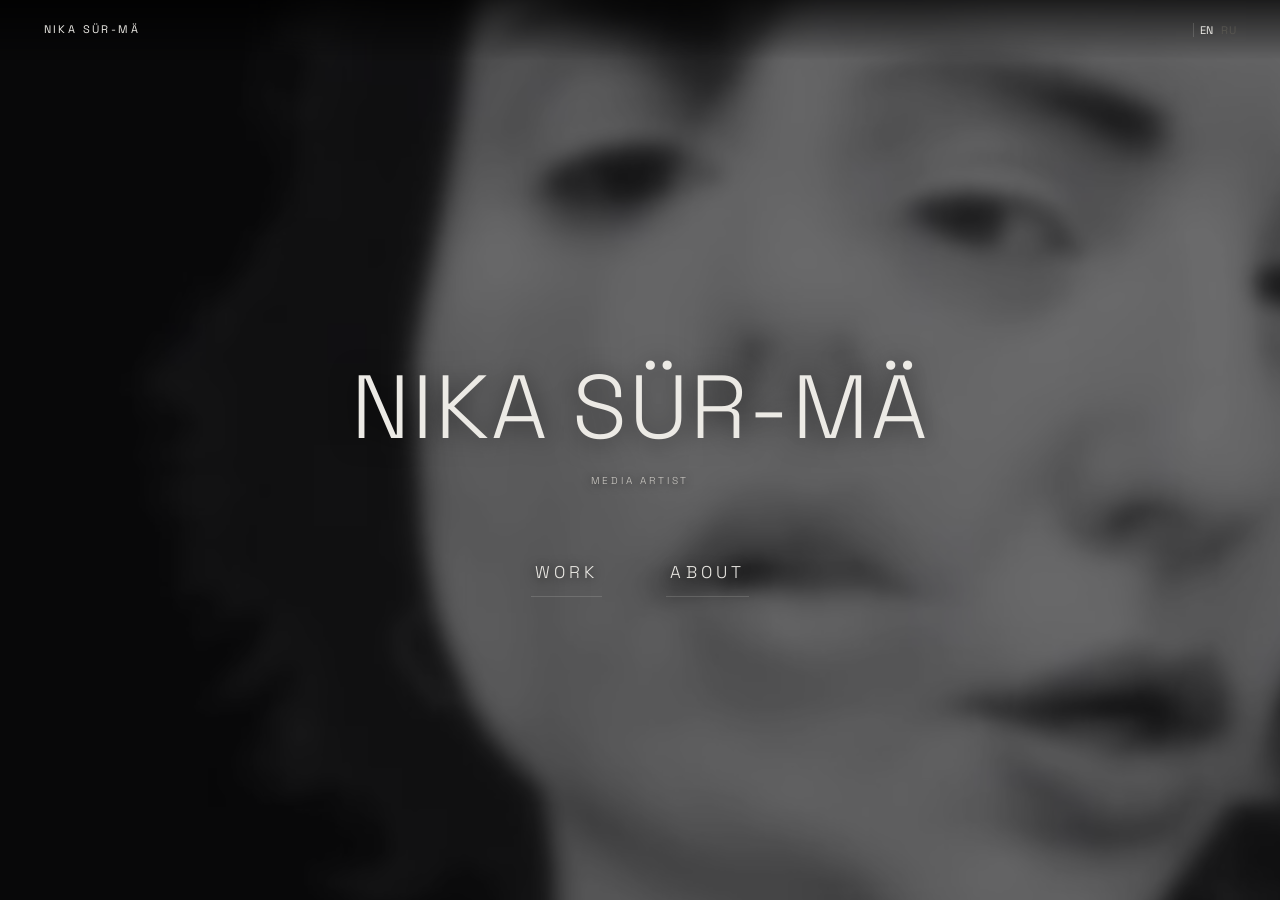
==== index.html @ b3e0b2f8 "The ДЕЛЬТА'n poster keeps its own colour One cut-out can now opt out of the grayscale the rest of th" ====
<!doctype html>
<html lang="en">
<head>
<meta charset="utf-8">
<meta name="viewport" content="width=device-width, initial-scale=1">
<title>nika sür-mä</title>
<meta name="description" content="Media artist: fulldome film, projection mapping, AR and multichannel sound.">
<meta property="og:title" content="nika sür-mä">
<meta property="og:description" content="Media artist: fulldome film, projection mapping, AR and multichannel sound.">
<meta property="og:type" content="website">
<meta property="og:image" content="https://sur-ma.site/assets/img/og.jpg">
<meta name="twitter:card" content="summary_large_image">
<link rel="icon" href="assets/favicon.svg" type="image/svg+xml">
<link rel="preconnect" href="https://fonts.googleapis.com">
<link rel="preconnect" href="https://fonts.gstatic.com" crossorigin>
<link href="https://fonts.googleapis.com/css2?family=Inter:wght@200;300;400&family=Space+Grotesk:wght@300..700&display=swap" rel="stylesheet">
<link rel="stylesheet" href="assets/css/site.css?v=880291de">
<link rel="stylesheet" href="assets/css/font.css?v=1932f78d">
<script>document.documentElement.classList.add('js')</script>
<script src="assets/js/bg.js?v=45a4c179" defer></script>
</head>
<body class="splash-page">
<video id="bgv" aria-hidden="true" tabindex="-1" autoplay muted loop playsinline
       preload="auto" data-grain="0" poster="assets/video/portrait-poster.jpg?v=aaac2ec6">
  <source src="assets/video/portrait.webm?v=2c005a5c" type="video/webm">
  <source src="assets/video/portrait.mp4?v=47fb20fa" type="video/mp4">
</video>
<canvas id="bg" aria-hidden="true"></canvas>
<div id="veil" aria-hidden="true"></div>
<header class="hdr">
  <a class="mark" href="index.html">nika sür-mä</a>
  <nav class="nav">
    <div class="lang">
      <button type="button" data-lang="en" aria-pressed="true">EN</button>
      <button type="button" data-lang="ru" aria-pressed="false">RU</button>
    </div>
  </nav>
</header>
<main class="splash">
  <h1 class="splash-name">nika sür-mä</h1>
  <p class="splash-line"><span data-t="en">media artist</span><span data-t="ru">медиахудожница</span></p>
  <nav class="splash-doors" aria-label="Sections">
    <a href="works.html"><span data-t="en">work</span><span data-t="ru">работы</span></a>
    <a href="about.html"><span data-t="en">about</span><span data-t="ru">обо мне</span></a>
  </nav>
</main>
<script src="assets/js/site.js?v=e249b03a" defer></script>
</body>
</html>
---- assets/css/site.css ----
/* nika sŭr-mã — portfolio
   ------------------------------------------------------------------ */

:root{
  --bg:#0a0a0b;
  --fg:#eceae5;
  --dim:#918e87;
  --faint:#56544f;
  --line:rgba(236,234,229,.16);
  --pad:clamp(20px,3.4vw,48px);
  --hdr:60px;
  --sans:"Inter","Helvetica Neue",Helvetica,Arial,system-ui,sans-serif;
  --mono:ui-monospace,SFMono-Regular,"SF Mono",Menlo,Consolas,"Liberation Mono",monospace;
}

*,*::before,*::after{box-sizing:border-box}

/* A tilted cut-out sticks out past its own layout box, which is enough to
   put a horizontal scrollbar on the page. Clip rather than scroll — nothing
   here is meant to be reached sideways. */
html{-webkit-text-size-adjust:100%;overflow-x:hidden;overflow-x:clip}

body{
  margin:0;
  overflow-x:hidden;
  overflow-x:clip;
  background:var(--bg);
  color:var(--fg);
  font-family:var(--sans);
  font-weight:300;
  font-size:15px;
  line-height:1.6;
  -webkit-font-smoothing:antialiased;
  text-rendering:optimizeLegibility;
}

img{max-width:100%;display:block}

a{color:inherit;text-decoration:none}

::selection{background:var(--fg);color:var(--bg)}

/* ---- background ---------------------------------------------------- */
/* The loop rendered out of the TouchDesigner patch. #bg is a WebGL copy
   of the same footage that the cursor can displace; it only replaces the
   video once the shader is live, so without WebGL the video just plays.  */

#bgv,#bg{
  position:fixed;inset:0;z-index:0;
  width:100%;height:100%;
  opacity:var(--bg-opacity,1);
}
#bgv{display:block;object-fit:cover;background:#07080e}
#bg{display:none}
#bg.on{display:block}

body:not(.deck-page){--bg-opacity:.92}

#veil{
  position:fixed;inset:0;z-index:1;pointer-events:none;
  background:rgba(6,7,12,.22);
}
body:not(.deck-page) #veil{
  background:linear-gradient(rgba(6,7,12,.72),rgba(6,7,12,.90));
}

/* ---- splash --------------------------------------------------------- */
/* The way in: the same portrait loop as the about page, held closer, and
   two doors. */

body.splash-page{overflow:hidden;--bg-opacity:1}
body.splash-page #bgv,
body.splash-page #bg{transform:scale(1.42);transform-origin:52% 46%}
body.splash-page #veil{background:rgba(8,8,10,.56)}

.splash{
  position:relative;z-index:2;
  height:100dvh;
  display:flex;flex-direction:column;align-items:center;justify-content:center;
  gap:clamp(14px,2.2vh,26px);
  padding:var(--hdr) var(--pad) 0;
  text-align:center;
}
.splash-name{
  margin:0;
  font-family:var(--display,var(--sans));
  font-weight:200;font-size:clamp(34px,7vw,96px);line-height:1;
  letter-spacing:.02em;text-transform:uppercase;
  text-shadow:0 2px 26px rgba(0,0,0,.6);
}
.splash-line{
  margin:0;
  font-family:var(--mono);font-size:10px;letter-spacing:.28em;
  text-transform:uppercase;color:#cfccc6;
  text-shadow:0 1px 10px rgba(0,0,0,.8);
}
.splash-doors{
  display:flex;flex-wrap:wrap;justify-content:center;
  gap:clamp(18px,5vw,64px);
  margin-top:clamp(20px,4vh,48px);
}
.splash-doors a{
  font-family:var(--display,var(--sans));
  font-size:clamp(13px,1.5vw,17px);font-weight:300;
  text-shadow:0 1px 12px rgba(0,0,0,.75);
  letter-spacing:.24em;text-transform:uppercase;
  padding:14px 4px 10px;
  border-bottom:1px solid var(--line);
  transition:color .3s,border-color .3s,letter-spacing .3s;
}
.splash-doors a:hover{color:#fff;border-color:#fff;letter-spacing:.3em}

@media (max-width:520px){
  .splash-doors{flex-direction:column;gap:6px}
}

/* The about page runs the blurred portrait clip: neutral rather than blue,
   and a shade lighter so the face stays present. */
body.about-page{--bg-opacity:.85}
body.about-page #veil{
  background:linear-gradient(rgba(8,8,10,.58),rgba(8,8,10,.88));
}

/* On the mapping page the background IS the work — documentation of the
   projection itself — so it is held back only as far as the text needs. */
body.bg-rain{--bg-opacity:1;--faint:#7e7b75}
body.bg-rain #veil{
  background:linear-gradient(rgba(6,7,12,.58),rgba(6,7,12,.86));
}
/* The glitch loop and the ice-blue installation both blow out to white,
   so they need holding back further. */
body.bg-error #veil,
body.bg-deconstruction #veil{
  background:linear-gradient(rgba(6,7,12,.74),rgba(6,7,12,.90));
}

/* Small type has to survive passing over the bright parts of a projection. */
body.bg-rain .meta,
body.bg-rain .prose,
body.bg-rain .section-label,
body.bg-rain .grid figcaption,
body.bg-rain .next,
body.bg-rain .foot,
body.bg-error .meta,
body.bg-error .prose,
body.bg-error .section-label,
body.bg-error .next,
body.bg-error .foot,
body.bg-deconstruction .meta,
body.bg-deconstruction .prose,
body.bg-deconstruction .section-label,
body.bg-deconstruction .next,
body.bg-deconstruction .foot{text-shadow:0 1px 3px rgba(0,0,0,.85)}

main{position:relative;z-index:2}

/* ---- language switching ------------------------------------------ */
/* Every translatable fragment exists twice; CSS reveals one.          */

[data-t]{display:none}
html[lang="en"] [data-t="en"]{display:revert}
html[lang="ru"] [data-t="ru"]{display:revert}

/* ---- header ------------------------------------------------------- */

.hdr{
  position:fixed;top:0;left:0;right:0;height:var(--hdr);z-index:60;
  display:flex;align-items:center;justify-content:space-between;
  padding:0 var(--pad);
  pointer-events:none;
}
.hdr::before{
  content:"";position:absolute;inset:0;z-index:-1;
  background:linear-gradient(to bottom,rgba(0,0,0,.72),rgba(0,0,0,0));
}
.hdr > *{pointer-events:auto}

.mark{
  font-family:var(--display,var(--sans));
  font-size:11px;font-weight:400;letter-spacing:.22em;text-transform:uppercase;
  white-space:nowrap;
}

.nav{display:flex;align-items:center;gap:clamp(12px,2vw,26px)}
.nav a,.nav button{
  font-family:var(--sans);font-size:11px;font-weight:400;letter-spacing:.1em;
  color:var(--dim);background:none;border:0;padding:0;cursor:pointer;
  transition:color .25s;
}
.nav a:hover,.nav button:hover,.nav a[aria-current="page"]{color:var(--fg)}

.lang{display:flex;gap:7px;padding-left:6px;border-left:1px solid var(--line);margin-left:2px}
.lang button{font-family:var(--mono);letter-spacing:.06em;color:var(--faint)}
.lang button[aria-pressed="true"]{color:var(--fg)}

/* ---- slide deck (home) -------------------------------------------- */

body.deck-page{overflow:hidden}

.deck{
  height:100dvh;overflow-y:scroll;overscroll-behavior-y:contain;
  scroll-snap-type:y mandatory;scroll-behavior:smooth;
  scrollbar-width:none;
}
.deck::-webkit-scrollbar{display:none}

.slide{
  position:relative;height:100dvh;scroll-snap-align:start;
  display:flex;align-items:center;justify-content:space-between;
  gap:clamp(16px,4vw,64px);
  padding:calc(var(--hdr) + 8px) var(--pad) 72px;
}
.slide::after{
  content:"";position:absolute;inset:0;pointer-events:none;z-index:0;
  background:linear-gradient(100deg,rgba(6,6,8,.80) 0%,rgba(6,6,8,.42) 40%,rgba(6,6,8,0) 74%);
}

.slide .cap{
  position:relative;z-index:3;
  flex:1 1 44%;max-width:min(620px,48vw);
}
.slide .cut{flex:0 0 auto;z-index:2}
.slide .cut img{
  width:auto;height:auto;
  max-width:min(50vw,800px);
  max-height:min(70vh,740px);
}
/* A video has no intrinsic size to size the paper by, so it is given one. */
.slide .cut video{width:min(42vw,560px)}
.kicker{
  font-family:var(--mono);font-size:10px;letter-spacing:.24em;
  text-transform:uppercase;color:var(--dim);
}
.slide h2{
  margin:.5em 0 .42em;
  font-family:var(--display,var(--sans));
  font-weight:200;font-size:clamp(31px,5.6vw,78px);line-height:1.02;
  letter-spacing:.004em;text-transform:uppercase;
}
.slide .sub{
  margin:0;max-width:46ch;font-size:13px;line-height:1.65;
  color:#cbc8c2;letter-spacing:.012em;
}
.slide .go{
  display:inline-block;margin-top:22px;
  font-family:var(--mono);font-size:10px;letter-spacing:.2em;text-transform:uppercase;
  color:var(--dim);border-bottom:1px solid var(--line);padding-bottom:4px;
  transition:color .25s,border-color .25s;
}
.slide a.hit{position:absolute;inset:0;z-index:5}
.slide:hover .go{color:var(--fg);border-color:var(--fg)}

/* ---- paper cutouts ------------------------------------------------- */
/* Work documentation is pasted onto the page as scissor-cut paper:
   a light margin under the photograph, an irregular edge, a hard shadow,
   and a spring as each one lands. Dome frames are already cut round, so
   they get the shadow and the spring but no paper behind them.          */

.cut{
  position:relative;margin:0;display:block;--tilt:0deg;
  background:#efece4;
  padding:clamp(6px,.85vw,15px);
  transform:rotate(var(--tilt));
  transform-origin:50% 88%;          /* hinged near its base, like a pinned cut-out */
  filter:drop-shadow(0 16px 22px rgba(0,0,0,.55)) drop-shadow(0 3px 4px rgba(0,0,0,.45));
  transition:filter .45s ease;
}
/* Every photograph is monochrome, so the collage reads as one cut-out world. */
.cut img{display:block;filter:grayscale(1) contrast(1.06)}
.cut[data-fit="contain"]{background:none;padding:0;clip-path:none}
/* Pinned up the wrong way round, on purpose — a cut-out may hold a
   video as well as a photograph, and both have to turn. */
.cut[data-flip="1"] img,
.cut[data-flip="1"] video{transform:rotate(180deg)}

/* Left in its own colour, against the monochrome of everything else. */
.cut[data-colour="1"] img,
.cut[data-colour="1"] video{filter:none}

.cut[data-shape="1"]{clip-path:polygon(0.0% 1.4%,20.0% 0.2%,40.0% 1.4%,60.0% 3.1%,80.0% 2.6%,100.0% 1.3%,98.3% 20.0%,98.6% 40.0%,98.1% 60.0%,98.1% 80.0%,97.4% 100.0%,80.0% 96.9%,60.0% 99.8%,40.0% 98.7%,20.0% 99.7%,0.0% 97.2%,2.4% 80.0%,1.9% 60.0%,3.2% 40.0%,2.4% 20.0%)}
.cut[data-shape="2"]{clip-path:polygon(0.0% 0.4%,20.0% 1.7%,40.0% 1.7%,60.0% 2.9%,80.0% 0.3%,100.0% 0.8%,98.0% 20.0%,98.1% 40.0%,97.3% 60.0%,98.1% 80.0%,97.5% 100.0%,80.0% 97.4%,60.0% 97.4%,40.0% 98.0%,20.0% 99.2%,0.0% 97.9%,0.4% 80.0%,2.8% 60.0%,1.5% 40.0%,2.8% 20.0%)}
.cut[data-shape="3"]{clip-path:polygon(0.0% 3.2%,20.0% 2.3%,40.0% 1.8%,60.0% 3.2%,80.0% 2.4%,100.0% 2.4%,98.1% 20.0%,99.1% 40.0%,98.0% 60.0%,97.8% 80.0%,98.0% 100.0%,80.0% 97.4%,60.0% 96.8%,40.0% 96.8%,20.0% 97.0%,0.0% 98.9%,2.0% 80.0%,1.0% 60.0%,1.8% 40.0%,3.0% 20.0%)}
.cut[data-shape="4"]{clip-path:polygon(0.0% 3.2%,20.0% 1.1%,40.0% 1.4%,60.0% 1.8%,80.0% 0.1%,100.0% 0.2%,98.1% 20.0%,99.7% 40.0%,97.5% 60.0%,98.2% 80.0%,97.3% 100.0%,80.0% 96.6%,60.0% 97.7%,40.0% 97.4%,20.0% 100.0%,0.0% 99.3%,0.8% 80.0%,2.7% 60.0%,0.7% 40.0%,0.0% 20.0%)}
.cut[data-shape="5"]{clip-path:polygon(0.0% 2.1%,20.0% 0.9%,40.0% 0.7%,60.0% 0.6%,80.0% 0.8%,100.0% 3.1%,99.4% 20.0%,99.0% 40.0%,97.8% 60.0%,98.0% 80.0%,99.2% 100.0%,80.0% 98.2%,60.0% 99.9%,40.0% 98.9%,20.0% 99.3%,0.0% 97.4%,2.8% 80.0%,3.4% 60.0%,3.2% 40.0%,3.0% 20.0%)}

/* Nothing is hidden at rest. The spring is added when a cutout lands, so a
   browser that never runs the animation still shows every photograph.
   Once it has landed the piece keeps rocking on its hinge — stepped, not
   eased, because cut-out animation is shot frame by frame. The steps also
   keep it cheap: the element only repaints when it jumps. */
html.js .cut.in{
  animation:
    cut-pop .58s cubic-bezier(.18,1.32,.32,1) var(--d,0ms) backwards,
    cut-rock 3.6s steps(3,end) calc(var(--d,0ms) + .58s) infinite;
}
@keyframes cut-pop{
  0%  {opacity:0;transform:rotate(calc(var(--tilt) * 3.2)) scale(.68)}
  55% {opacity:1}
  100%{opacity:1;transform:rotate(var(--tilt)) scale(1)}
}
@keyframes cut-rock{
  0%,100%{transform:rotate(var(--tilt)) translateY(0)}
  25%    {transform:rotate(calc(var(--tilt) + .85deg)) translateY(-2px)}
  50%    {transform:rotate(var(--tilt)) translateY(1px)}
  75%    {transform:rotate(calc(var(--tilt) - .85deg)) translateY(-1px)}
}
@media (prefers-reduced-motion:reduce){
  html.js .cut.in{animation:none}
}

/* Hovering flaps the piece harder, the way Gilliam's hinges snap. */
.slide:hover .cut,
.cut-item:hover .cut,
.hero:hover .cut,
.portrait:hover .cut{
  filter:drop-shadow(0 28px 36px rgba(0,0,0,.6)) drop-shadow(0 4px 6px rgba(0,0,0,.5));
}
html.js .slide:hover .cut.in,
html.js .cut-item:hover .cut.in,
html.js .hero:hover .cut.in,
html.js .portrait:hover .cut.in{
  animation-duration:.58s,1.1s;
}

/* ---- pager -------------------------------------------------------- */

.pager{
  position:fixed;left:var(--pad);bottom:20px;z-index:60;
  display:flex;flex-wrap:wrap;gap:13px;
  font-family:var(--mono);font-size:11px;letter-spacing:.05em;
}
.pager button{
  background:none;border:0;padding:0 0 4px;cursor:pointer;
  color:var(--faint);border-bottom:1px solid transparent;
  font:inherit;transition:color .25s,border-color .25s;
}
.pager button:hover{color:var(--dim)}
.pager button[aria-current="true"]{color:var(--fg);border-bottom-color:var(--fg)}

/* ---- interior pages ----------------------------------------------- */

.hero{
  position:relative;min-height:min(88vh,880px);
  display:flex;align-items:center;justify-content:space-between;
  gap:clamp(16px,4vw,64px);
  padding:calc(var(--hdr) + clamp(28px,6vh,70px)) var(--pad) clamp(28px,6vh,70px);
}
.hero::after{
  content:"";position:absolute;inset:0;pointer-events:none;z-index:0;
  background:linear-gradient(100deg,rgba(6,6,8,.78) 0%,rgba(6,6,8,.40) 40%,rgba(6,6,8,0) 74%);
}
.hero .cap{position:relative;z-index:3;flex:1 1 46%;max-width:min(640px,50vw)}
.hero .cut{flex:0 0 auto;z-index:2}
.hero .cut img{
  width:auto;height:auto;
  max-width:min(46vw,720px);
  max-height:min(64vh,680px);
}
.hero .cut video{width:min(40vw,520px)}
.hero h1{
  margin:.5em 0 .34em;
  font-family:var(--display,var(--sans));font-weight:200;font-size:clamp(28px,5vw,66px);line-height:1.04;
  letter-spacing:.004em;text-transform:uppercase;
}
.hero .sub{margin:0;max-width:52ch;font-size:13px;color:#cbc8c2}

.wrap{max-width:1280px;margin:0 auto;padding:0 var(--pad)}

.cols{
  display:grid;gap:clamp(30px,5vw,74px);
  grid-template-columns:minmax(0,1fr);
  padding:clamp(46px,7vw,96px) 0 clamp(30px,5vw,60px);
}
@media (min-width:900px){
  .cols{grid-template-columns:minmax(0,300px) minmax(0,1fr)}
}

.meta{font-family:var(--mono);font-size:11px;line-height:1.85;letter-spacing:.02em}
.meta dl{margin:0;display:grid;grid-template-columns:1fr;gap:0}
.meta dt{color:var(--faint);text-transform:uppercase;letter-spacing:.14em;font-size:9.5px;margin-top:16px}
.meta dt:nth-of-type(1),.meta dt:nth-of-type(2){margin-top:0}
.meta dd{margin:2px 0 0;color:#cbc8c2}
.meta a{border-bottom:1px solid var(--line)}
.meta a:hover{border-color:var(--fg)}

.prose{max-width:66ch;font-size:15.5px;line-height:1.78;color:#d9d6d0;font-weight:300}
.prose p{margin:0 0 1.35em}
.prose p:last-child{margin-bottom:0}
.prose strong{font-weight:400;color:var(--fg)}
.prose ul{margin:0 0 1.35em;padding-left:1.1em}
.prose li{margin-bottom:.5em}
.prose a{border-bottom:1px solid var(--line)}
.prose a:hover{border-color:var(--fg)}

.rule{height:1px;background:var(--line);border:0;margin:0}

.section-label{
  font-family:var(--mono);font-size:9.5px;letter-spacing:.24em;text-transform:uppercase;
  color:var(--faint);padding:clamp(34px,5vw,64px) 0 18px;
}

/* ---- galleries ---------------------------------------------------- */

.grid{
  display:grid;gap:clamp(24px,3.6vw,56px);
  padding-bottom:clamp(54px,7vw,104px);
  grid-template-columns:repeat(auto-fill,minmax(min(100%,270px),1fr));
  align-items:start;
}
.cut-item{margin:0}
.grid .cut img{width:100%;height:auto}
.grid figcaption{
  font-family:var(--mono);font-size:10px;letter-spacing:.06em;color:var(--faint);
  padding:14px 2px 0;
}

/* ---- next / footer ------------------------------------------------ */

.next{
  display:flex;flex-wrap:wrap;gap:10px 26px;align-items:baseline;
  padding:clamp(30px,5vw,58px) 0;border-top:1px solid var(--line);
}
.next .lbl{font-family:var(--mono);font-size:9.5px;letter-spacing:.24em;text-transform:uppercase;color:var(--faint)}
.next .ttl{font-family:var(--display,var(--sans));font-size:clamp(20px,3vw,34px);font-weight:200;text-transform:uppercase;letter-spacing:.01em}
.next a:hover .ttl{color:#fff}

.foot{
  display:flex;flex-wrap:wrap;gap:14px 30px;justify-content:space-between;
  padding:26px 0 34px;border-top:1px solid var(--line);
  font-family:var(--mono);font-size:10px;letter-spacing:.1em;color:var(--faint);
  text-transform:uppercase;
}
.foot a:hover{color:var(--fg)}

/* ---- about -------------------------------------------------------- */

.about-top{padding:calc(var(--hdr) + clamp(50px,10vh,120px)) 0 0}
.about-top h1{
  margin:0 0 .5em;
  font-family:var(--display,var(--sans));font-weight:200;font-size:clamp(30px,5.4vw,70px);line-height:1.05;
  text-transform:uppercase;letter-spacing:.004em;
}
.portrait{padding-top:6px}
.portrait .cut img{width:100%;filter:grayscale(1) contrast(1.04)}

/* A reel pinned to the page: vertical, silent, and a way through to Instagram. */
.cut video{display:block;height:auto;filter:grayscale(1) contrast(1.06)}
.portrait .cut video{width:100%}
.reel{cursor:pointer}
.reel .reel-tag{
  position:absolute;left:50%;transform:translateX(-50%);
  bottom:calc(clamp(6px,.85vw,15px) + 12px);
  font-family:var(--mono);font-size:9px;letter-spacing:.22em;text-transform:uppercase;
  color:#14140f;background:rgba(239,236,228,.92);padding:5px 10px;
  transition:background .25s,color .25s;
}
.reel:hover .reel-tag{background:#14140f;color:#efece4}

.cv{font-family:var(--mono);font-size:11.5px;line-height:1.75;letter-spacing:.015em}
.cv .row{
  display:grid;grid-template-columns:56px 1fr;gap:14px;
  padding:11px 0;border-top:1px solid var(--line);
}
.cv .row:last-child{border-bottom:1px solid var(--line)}
.cv .yr{color:var(--faint)}
.cv .what{color:#cbc8c2}
.cv .what b{font-weight:400;color:var(--fg)}

.contact{font-family:var(--mono);font-size:12px;letter-spacing:.04em}
.contact a{border-bottom:1px solid var(--line)}
.contact a:hover{border-color:var(--fg)}

/* ---- misc --------------------------------------------------------- */

.hint{
  position:fixed;right:var(--pad);bottom:22px;z-index:60;
  font-family:var(--mono);font-size:9.5px;letter-spacing:.2em;text-transform:uppercase;
  color:var(--faint);pointer-events:none;
}
@media (max-width:760px){
  .hint{display:none}
  .pager{gap:10px;font-size:10px;right:var(--pad)}

  /* Portrait screens: the cutout sits above the type rather than beside it. */
  .slide,.hero{
    flex-direction:column-reverse;justify-content:center;
    gap:clamp(16px,3.4vh,32px);
  }
  .slide{padding-bottom:66px}
  .hero{min-height:auto;padding-top:calc(var(--hdr) + 34px)}
  .slide .cap,.hero .cap{flex:0 0 auto;max-width:100%}
  .slide .cut img{max-width:84vw;max-height:40vh}
  .hero .cut img{max-width:84vw;max-height:44vh}
  .slide .cut video,.hero .cut video{width:min(82vw,420px)}
  .slide::after,.hero::after{
    background:linear-gradient(to top,rgba(6,6,8,.88) 0%,rgba(6,6,8,.5) 46%,rgba(6,6,8,.12) 100%);
  }
}

@media (prefers-reduced-motion:reduce){
  .deck{scroll-behavior:auto}
  *{transition-duration:.01ms !important}
}
---- assets/css/font.css ----
/* generated by build.py — do not edit by hand */
:root{
  --display:"Space Grotesk","Inter","Helvetica Neue",Helvetica,Arial,system-ui,sans-serif;
  --sans:"Space Grotesk","Inter","Helvetica Neue",Helvetica,Arial,system-ui,sans-serif;
  --mono:"Space Grotesk",ui-monospace,SFMono-Regular,"SF Mono",Menlo,Consolas,"Liberation Mono",monospace;
}
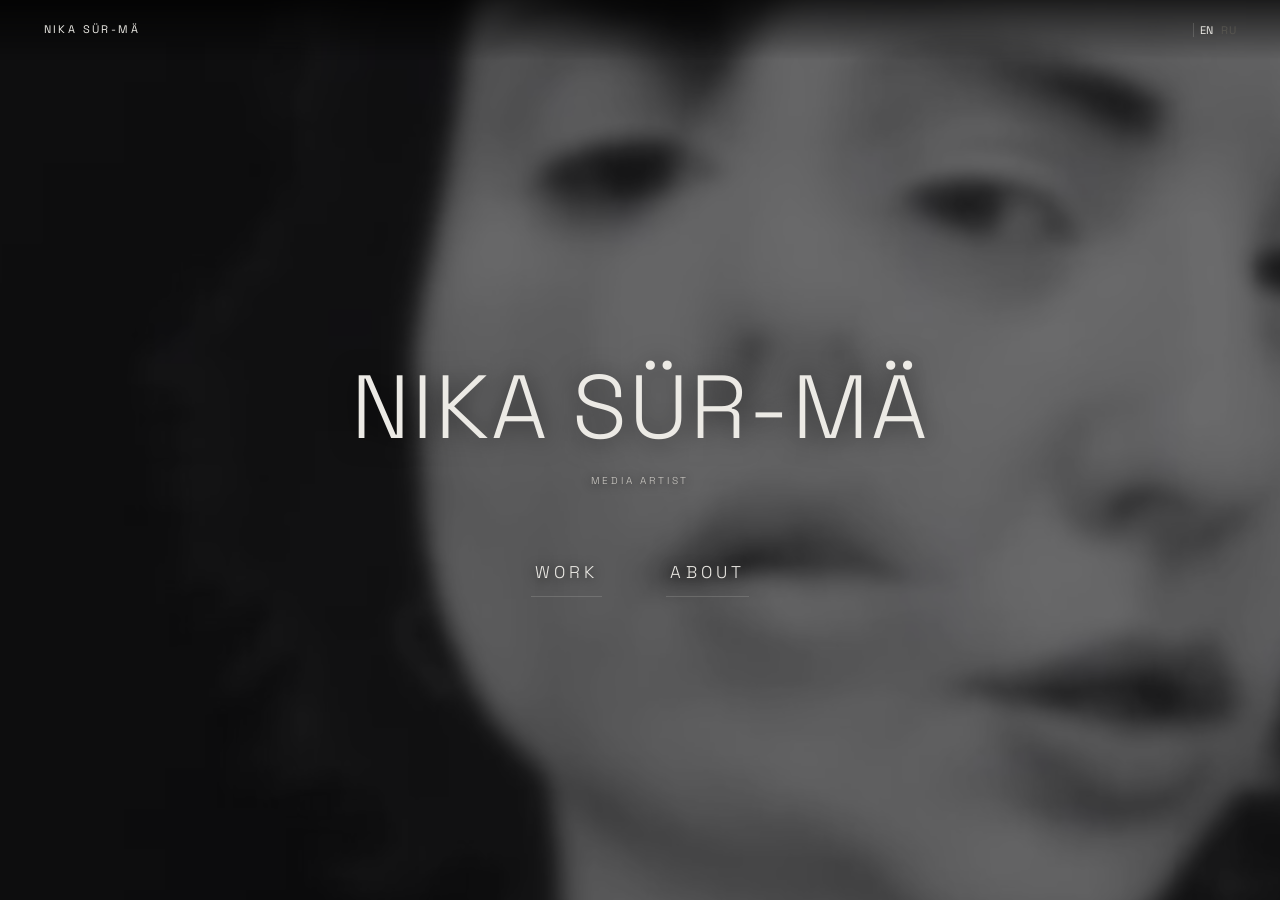
==== commit fbb91da9: "Phones get a still and a link instead of a background that will not play iOS refuses to autoplay the" ====
--- a/index.html
+++ b/index.html
@@ -14,12 +14,13 @@
 <link rel="preconnect" href="https://fonts.googleapis.com">
 <link rel="preconnect" href="https://fonts.gstatic.com" crossorigin>
 <link href="https://fonts.googleapis.com/css2?family=Inter:wght@200;300;400&family=Space+Grotesk:wght@300..700&display=swap" rel="stylesheet">
-<link rel="stylesheet" href="assets/css/site.css?v=880291de">
+<link rel="stylesheet" href="assets/css/site.css?v=d024052f">
 <link rel="stylesheet" href="assets/css/font.css?v=1932f78d">
 <script>document.documentElement.classList.add('js')</script>
-<script src="assets/js/bg.js?v=45a4c179" defer></script>
+<script src="assets/js/bg.js?v=24b6937b" defer></script>
 </head>
 <body class="splash-page">
+<div id="bgstill" aria-hidden="true" style="background-image:url(assets/video/portrait-poster.jpg?v=aaac2ec6)"></div>
 <video id="bgv" aria-hidden="true" tabindex="-1" autoplay muted loop playsinline
        preload="auto" data-grain="0" poster="assets/video/portrait-poster.jpg?v=aaac2ec6">
   <source src="assets/video/portrait.webm?v=2c005a5c" type="video/webm">
@@ -27,6 +28,7 @@
 </video>
 <canvas id="bg" aria-hidden="true"></canvas>
 <div id="veil" aria-hidden="true"></div>
+<a class="bg-watch" href="assets/video/portrait.mp4?v=47fb20fa" target="_blank" rel="noopener"><span data-t="en">watch the background</span><span data-t="ru">смотреть фон</span></a>
 <header class="hdr">
   <a class="mark" href="index.html">nika sür-mä</a>
   <nav class="nav">
@@ -44,6 +46,6 @@
     <a href="about.html"><span data-t="en">about</span><span data-t="ru">обо мне</span></a>
   </nav>
 </main>
-<script src="assets/js/site.js?v=e249b03a" defer></script>
+<script src="assets/js/site.js?v=23f8c8d5" defer></script>
 </body>
 </html>
--- a/assets/css/site.css
+++ b/assets/css/site.css
@@ -54,6 +54,27 @@
 #bg{display:none}
 #bg.on{display:block}
 
+/* Phones refuse to autoplay a background loop — iOS puts its own player over
+   the page instead — so there the still stands in and a link offers the
+   video to anyone who wants it. */
+#bgstill{
+  position:fixed;inset:0;z-index:0;display:none;
+  background:#07080e no-repeat center/cover;
+  opacity:var(--bg-opacity,1);
+}
+.bg-watch{
+  display:none;
+  position:fixed;right:var(--pad);bottom:16px;z-index:61;
+  font-family:var(--mono);font-size:9.5px;letter-spacing:.18em;
+  text-transform:uppercase;color:var(--dim);
+  border-bottom:1px solid var(--line);padding-bottom:3px;
+}
+@media (max-width:760px),(prefers-reduced-motion:reduce){
+  #bgstill{display:block}
+  #bgv,#bg{display:none !important}
+  .bg-watch{display:inline-block}
+}
+
 body:not(.deck-page){--bg-opacity:.92}
 
 #veil{
@@ -70,7 +91,8 @@
 
 body.splash-page{overflow:hidden;--bg-opacity:1}
 body.splash-page #bgv,
-body.splash-page #bg{transform:scale(1.42);transform-origin:52% 46%}
+body.splash-page #bg,
+body.splash-page #bgstill{transform:scale(1.42);transform-origin:52% 46%}
 body.splash-page #veil{background:rgba(8,8,10,.56)}
 
 .splash{
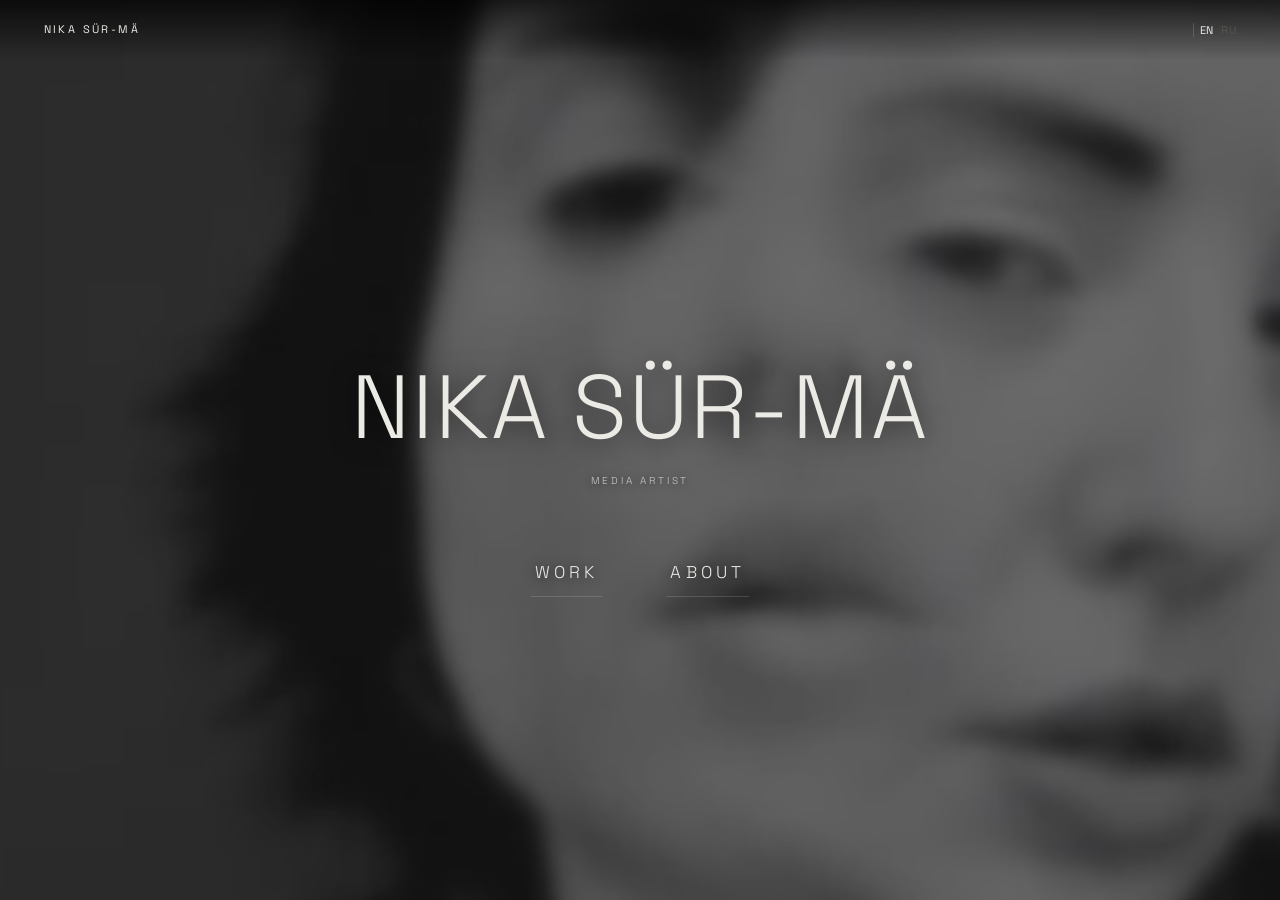
==== commit bf2f2578: "Let phones play inline videos, and freeze one only when refused The blanket swap to a poster was too" ====
--- a/index.html
+++ b/index.html
@@ -46,6 +46,6 @@
     <a href="about.html"><span data-t="en">about</span><span data-t="ru">обо мне</span></a>
   </nav>
 </main>
-<script src="assets/js/site.js?v=23f8c8d5" defer></script>
+<script src="assets/js/site.js?v=c862b4eb" defer></script>
 </body>
 </html>
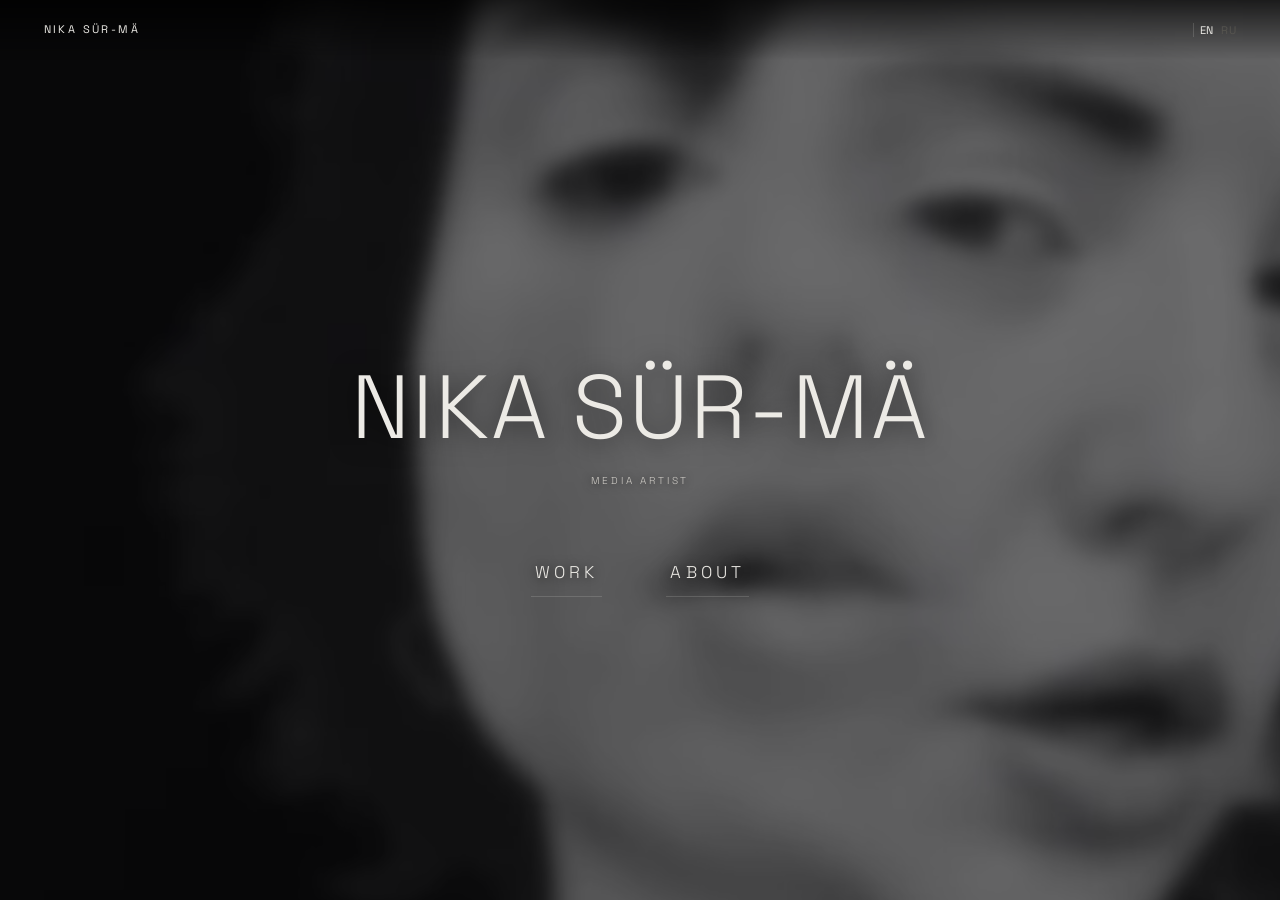
==== commit 51666e8a: "Turn the mobile background still the right way up The loops are encoded upside down deliberately, bu" ====
--- a/index.html
+++ b/index.html
@@ -14,7 +14,7 @@
 <link rel="preconnect" href="https://fonts.googleapis.com">
 <link rel="preconnect" href="https://fonts.gstatic.com" crossorigin>
 <link href="https://fonts.googleapis.com/css2?family=Inter:wght@200;300;400&family=Space+Grotesk:wght@300..700&display=swap" rel="stylesheet">
-<link rel="stylesheet" href="assets/css/site.css?v=d024052f">
+<link rel="stylesheet" href="assets/css/site.css?v=14e36218">
 <link rel="stylesheet" href="assets/css/font.css?v=1932f78d">
 <script>document.documentElement.classList.add('js')</script>
 <script src="assets/js/bg.js?v=24b6937b" defer></script>
--- a/assets/css/site.css
+++ b/assets/css/site.css
@@ -523,3 +523,14 @@
   .deck{scroll-behavior:auto}
   *{transition-duration:.01ms !important}
 }
+
+/* ---- mobile background orientation ---------------------------------- */
+/* The loops are encoded upside down on purpose, but a frozen still of one
+   reads as a mistake rather than as a decision, so on phones it is turned
+   back. Kept at the end of the file: the splash scale rule above matches
+   with the same weight, and only source order separates them. */
+
+@media (max-width:760px),(prefers-reduced-motion:reduce){
+  #bgstill{transform:rotate(180deg)}
+  body.splash-page #bgstill{transform:scale(1.42) rotate(180deg)}
+}
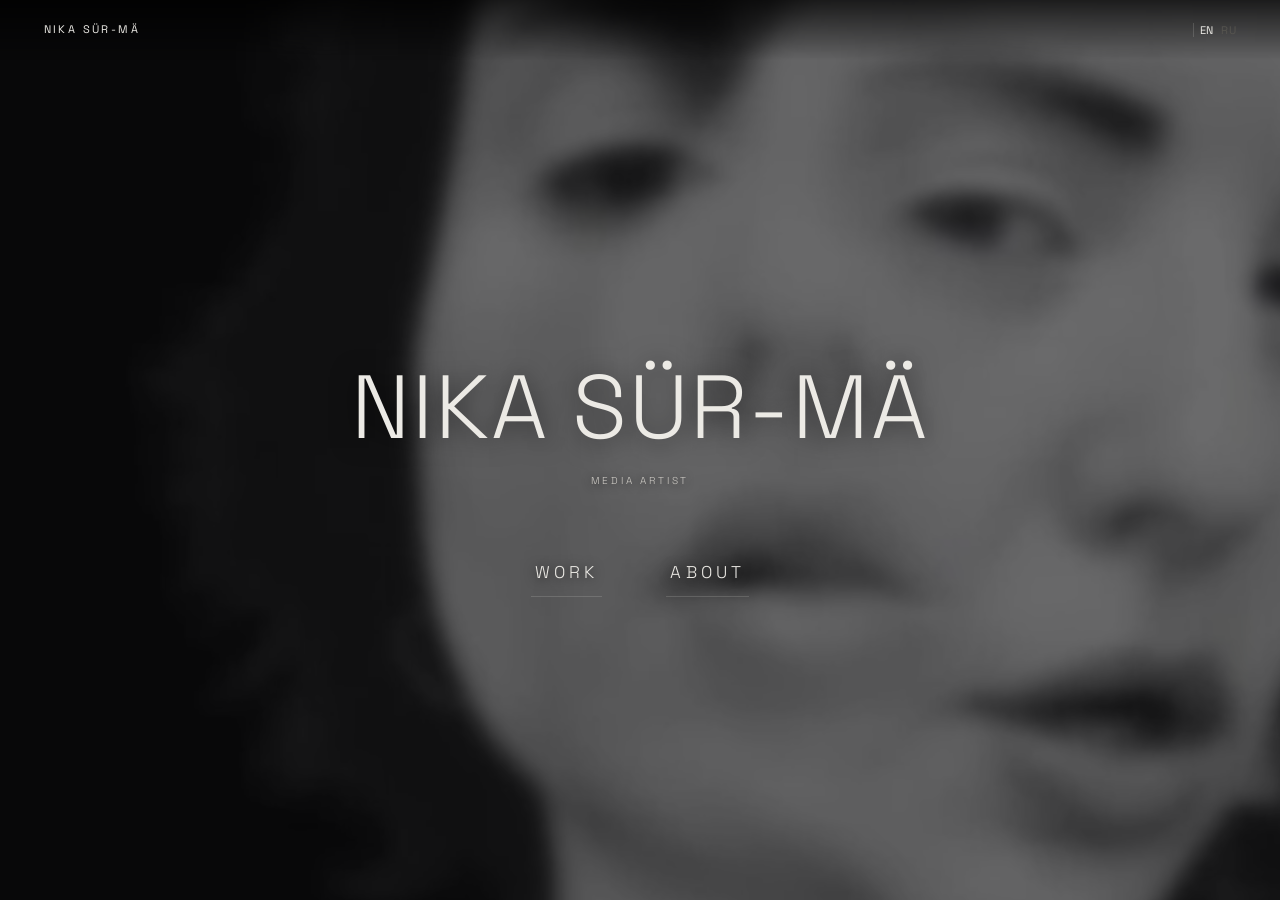
==== commit 6faf8913: "No watch link over the portrait loop, and no blank paper while waiting The portrait background is no" ====
--- a/index.html
+++ b/index.html
@@ -28,7 +28,6 @@
 </video>
 <canvas id="bg" aria-hidden="true"></canvas>
 <div id="veil" aria-hidden="true"></div>
-<a class="bg-watch" href="assets/video/portrait.mp4?v=47fb20fa" target="_blank" rel="noopener"><span data-t="en">watch the background</span><span data-t="ru">смотреть фон</span></a>
 <header class="hdr">
   <a class="mark" href="index.html">nika sür-mä</a>
   <nav class="nav">
@@ -46,6 +45,6 @@
     <a href="about.html"><span data-t="en">about</span><span data-t="ru">обо мне</span></a>
   </nav>
 </main>
-<script src="assets/js/site.js?v=c862b4eb" defer></script>
+<script src="assets/js/site.js?v=c9edc4a8" defer></script>
 </body>
 </html>
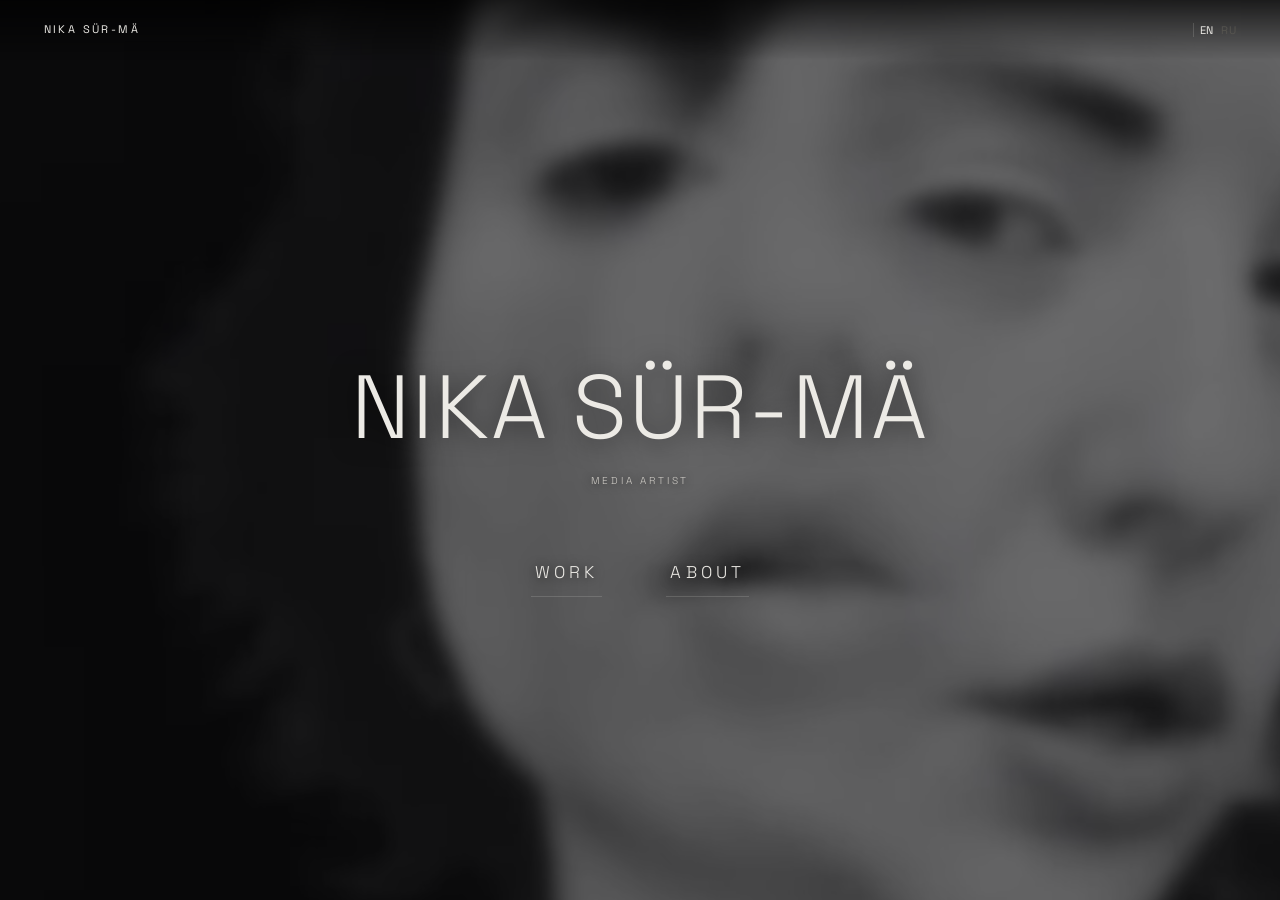
==== commit b0c49c76: "The reel keeps its colour, and stops being frozen before it can buffer Swapping a cut-out video for " ====
--- a/index.html
+++ b/index.html
@@ -14,7 +14,7 @@
 <link rel="preconnect" href="https://fonts.googleapis.com">
 <link rel="preconnect" href="https://fonts.gstatic.com" crossorigin>
 <link href="https://fonts.googleapis.com/css2?family=Inter:wght@200;300;400&family=Space+Grotesk:wght@300..700&display=swap" rel="stylesheet">
-<link rel="stylesheet" href="assets/css/site.css?v=14e36218">
+<link rel="stylesheet" href="assets/css/site.css?v=b6b9dfe5">
 <link rel="stylesheet" href="assets/css/font.css?v=1932f78d">
 <script>document.documentElement.classList.add('js')</script>
 <script src="assets/js/bg.js?v=24b6937b" defer></script>
@@ -45,6 +45,6 @@
     <a href="about.html"><span data-t="en">about</span><span data-t="ru">обо мне</span></a>
   </nav>
 </main>
-<script src="assets/js/site.js?v=c9edc4a8" defer></script>
+<script src="assets/js/site.js?v=630382c2" defer></script>
 </body>
 </html>
--- a/assets/css/site.css
+++ b/assets/css/site.css
@@ -295,9 +295,6 @@
 .cut[data-flip="1"] img,
 .cut[data-flip="1"] video{transform:rotate(180deg)}
 
-/* Left in its own colour, against the monochrome of everything else. */
-.cut[data-colour="1"] img,
-.cut[data-colour="1"] video{filter:none}
 
 .cut[data-shape="1"]{clip-path:polygon(0.0% 1.4%,20.0% 0.2%,40.0% 1.4%,60.0% 3.1%,80.0% 2.6%,100.0% 1.3%,98.3% 20.0%,98.6% 40.0%,98.1% 60.0%,98.1% 80.0%,97.4% 100.0%,80.0% 96.9%,60.0% 99.8%,40.0% 98.7%,20.0% 99.7%,0.0% 97.2%,2.4% 80.0%,1.9% 60.0%,3.2% 40.0%,2.4% 20.0%)}
 .cut[data-shape="2"]{clip-path:polygon(0.0% 0.4%,20.0% 1.7%,40.0% 1.7%,60.0% 2.9%,80.0% 0.3%,100.0% 0.8%,98.0% 20.0%,98.1% 40.0%,97.3% 60.0%,98.1% 80.0%,97.5% 100.0%,80.0% 97.4%,60.0% 97.4%,40.0% 98.0%,20.0% 99.2%,0.0% 97.9%,0.4% 80.0%,2.8% 60.0%,1.5% 40.0%,2.8% 20.0%)}
@@ -534,3 +531,11 @@
   #bgstill{transform:rotate(180deg)}
   body.splash-page #bgstill{transform:scale(1.42) rotate(180deg)}
 }
+
+/* ---- colour exceptions ---------------------------------------------- */
+/* A cut-out marked data-colour keeps its own colour against the monochrome
+   of the rest. Last in the file on purpose: .portrait .cut img matches with
+   the same weight, and only order separates them. */
+
+.cut[data-colour="1"] img,
+.cut[data-colour="1"] video{filter:none}
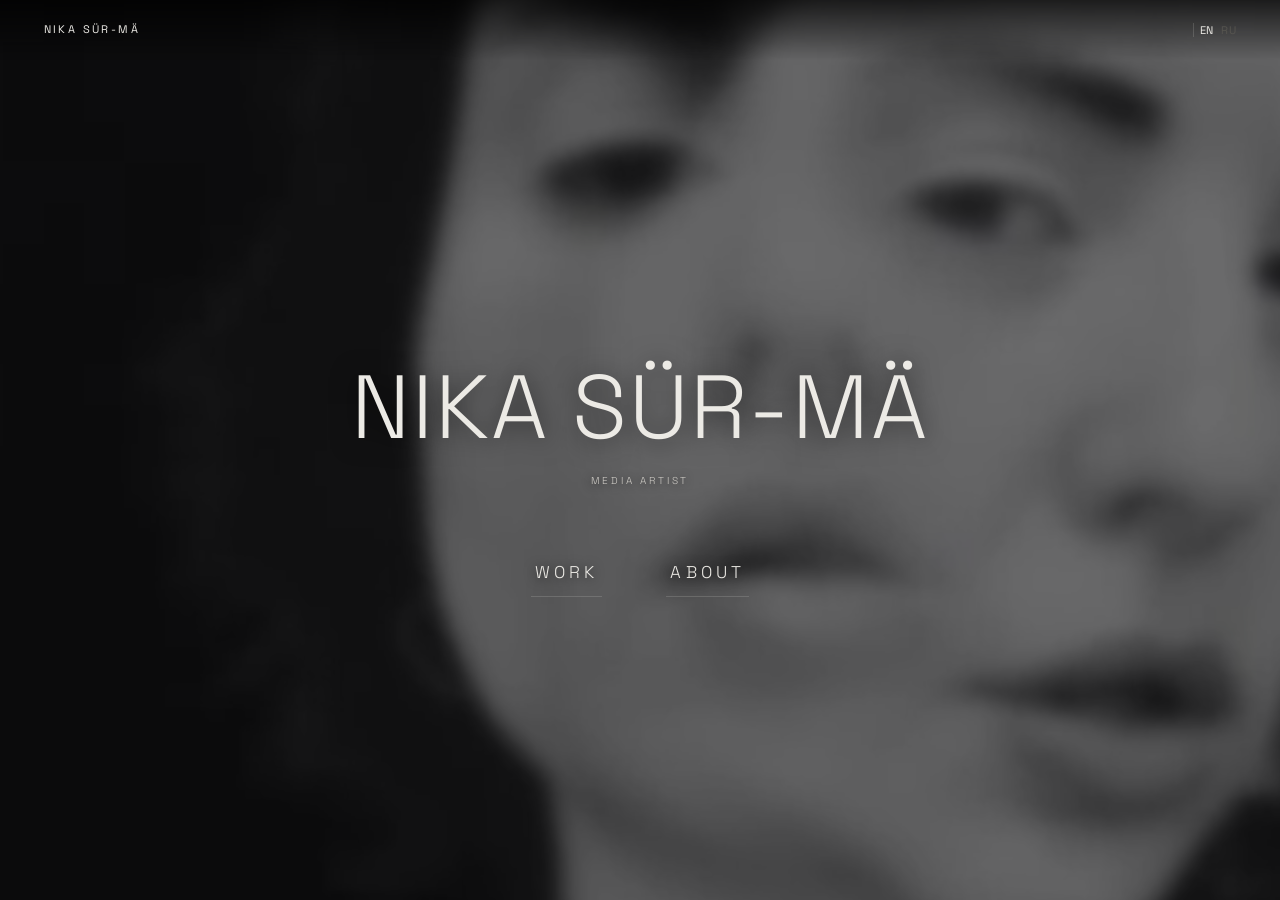
==== commit b8bcd84d: "Give the reel a play control instead of relying on autoplay Wrapping the video in the Instagram link" ====
--- a/index.html
+++ b/index.html
@@ -14,7 +14,7 @@
 <link rel="preconnect" href="https://fonts.googleapis.com">
 <link rel="preconnect" href="https://fonts.gstatic.com" crossorigin>
 <link href="https://fonts.googleapis.com/css2?family=Inter:wght@200;300;400&family=Space+Grotesk:wght@300..700&display=swap" rel="stylesheet">
-<link rel="stylesheet" href="assets/css/site.css?v=b6b9dfe5">
+<link rel="stylesheet" href="assets/css/site.css?v=4092403a">
 <link rel="stylesheet" href="assets/css/font.css?v=1932f78d">
 <script>document.documentElement.classList.add('js')</script>
 <script src="assets/js/bg.js?v=24b6937b" defer></script>
@@ -45,6 +45,6 @@
     <a href="about.html"><span data-t="en">about</span><span data-t="ru">обо мне</span></a>
   </nav>
 </main>
-<script src="assets/js/site.js?v=630382c2" defer></script>
+<script src="assets/js/site.js?v=69d55835" defer></script>
 </body>
 </html>
--- a/assets/css/site.css
+++ b/assets/css/site.css
@@ -466,6 +466,28 @@
 .cut video{display:block;height:auto;filter:grayscale(1) contrast(1.06)}
 .portrait .cut video{width:100%}
 .reel{cursor:pointer}
+.reel video{cursor:pointer}
+
+/* A tap always earns the right to play, even where autoplay is refused —
+   Low Power Mode on iOS blocks it outright. The button appears only while
+   the reel is standing still. */
+.reel-play{
+  position:absolute;left:50%;top:50%;transform:translate(-50%,-50%);
+  width:58px;height:58px;border-radius:50%;
+  border:1px solid rgba(255,255,255,.7);
+  background:rgba(10,10,12,.42);
+  backdrop-filter:blur(2px);
+  cursor:pointer;display:none;padding:0;
+  transition:background .25s,border-color .25s;
+}
+.reel-play::before{
+  content:"";position:absolute;left:53%;top:50%;
+  transform:translate(-50%,-50%);
+  border-style:solid;border-width:9px 0 9px 15px;
+  border-color:transparent transparent transparent #fff;
+}
+.reel-play:hover{background:rgba(10,10,12,.7);border-color:#fff}
+.reel.is-paused .reel-play{display:block}
 .reel .reel-tag{
   position:absolute;left:50%;transform:translateX(-50%);
   bottom:calc(clamp(6px,.85vw,15px) + 12px);
@@ -532,6 +554,12 @@
   body.splash-page #bgstill{transform:scale(1.42) rotate(180deg)}
 }
 
+/* A full-width cut-out is tilted past the edge of the screen and clipped,
+   so on phones the reel is pulled in and centred. */
+@media (max-width:760px){
+  .portrait .cut{max-width:84vw;margin:0 auto}
+}
+
 /* ---- colour exceptions ---------------------------------------------- */
 /* A cut-out marked data-colour keeps its own colour against the monochrome
    of the rest. Last in the file on purpose: .portrait .cut img matches with
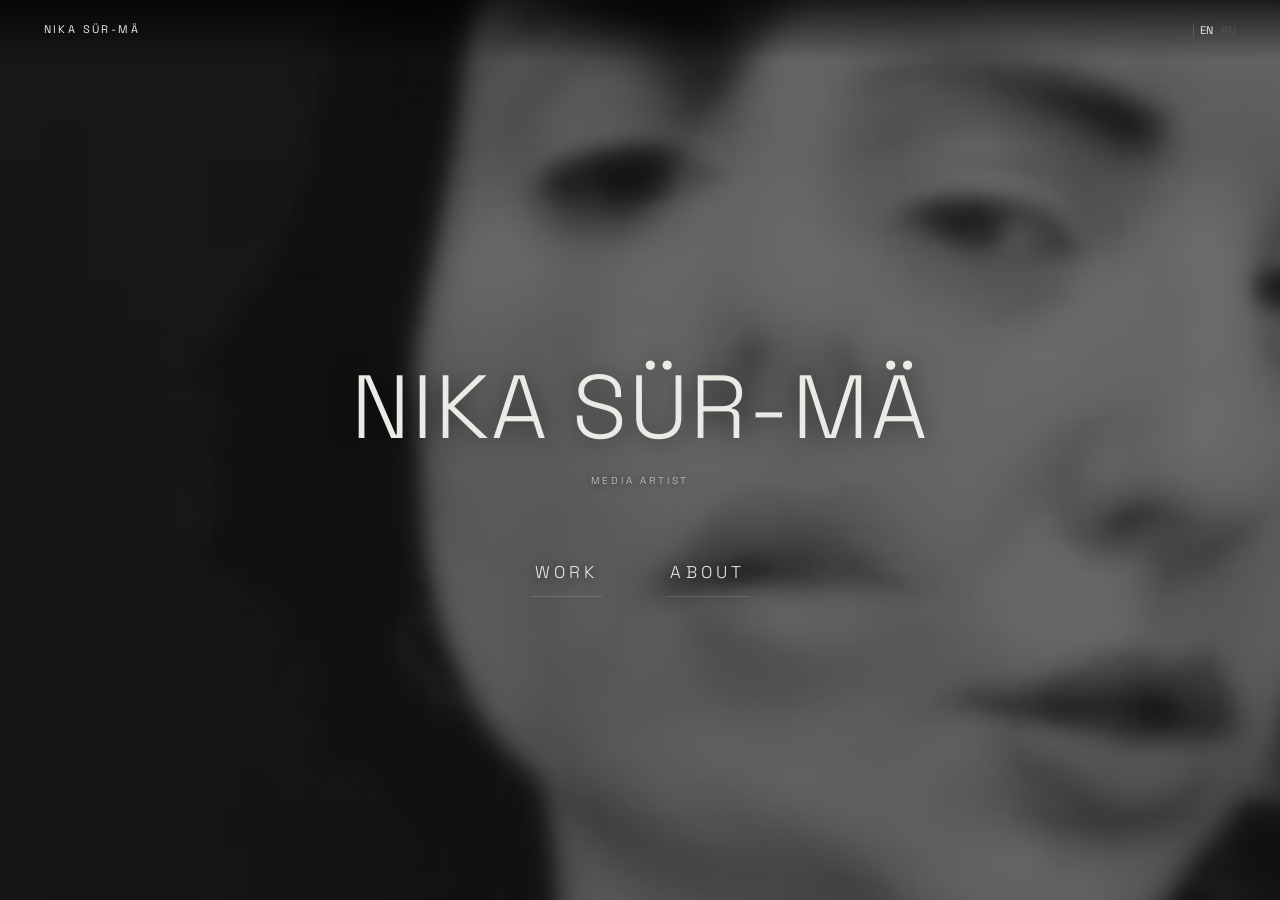
==== commit 65122afb: "Turn back only the portrait background on phones The mobile rule turned every background still, but " ====
--- a/index.html
+++ b/index.html
@@ -14,13 +14,13 @@
 <link rel="preconnect" href="https://fonts.googleapis.com">
 <link rel="preconnect" href="https://fonts.gstatic.com" crossorigin>
 <link href="https://fonts.googleapis.com/css2?family=Inter:wght@200;300;400&family=Space+Grotesk:wght@300..700&display=swap" rel="stylesheet">
-<link rel="stylesheet" href="assets/css/site.css?v=4092403a">
+<link rel="stylesheet" href="assets/css/site.css?v=eb9b4e99">
 <link rel="stylesheet" href="assets/css/font.css?v=1932f78d">
 <script>document.documentElement.classList.add('js')</script>
 <script src="assets/js/bg.js?v=24b6937b" defer></script>
 </head>
 <body class="splash-page">
-<div id="bgstill" aria-hidden="true" style="background-image:url(assets/video/portrait-poster.jpg?v=aaac2ec6)"></div>
+<div id="bgstill" data-main="1" aria-hidden="true" style="background-image:url(assets/video/portrait-poster.jpg?v=aaac2ec6)"></div>
 <video id="bgv" aria-hidden="true" tabindex="-1" autoplay muted loop playsinline
        preload="auto" data-grain="0" poster="assets/video/portrait-poster.jpg?v=aaac2ec6">
   <source src="assets/video/portrait.webm?v=2c005a5c" type="video/webm">
--- a/assets/css/site.css
+++ b/assets/css/site.css
@@ -544,14 +544,18 @@
 }
 
 /* ---- mobile background orientation ---------------------------------- */
-/* The loops are encoded upside down on purpose, but a frozen still of one
-   reads as a mistake rather than as a decision, so on phones it is turned
-   back. Kept at the end of the file: the splash scale rule above matches
-   with the same weight, and only source order separates them. */
+/* The portrait loop is turned back on phones, where it is a frozen still
+   and reads as a mistake rather than as a decision. The work backgrounds
+   are not: each of those is inverted as part of the piece, and a phone
+   also offers the video itself behind "watch the background" — turning
+   the still would leave the two disagreeing. Hence [data-main], which
+   only the portrait carries. Kept at the end of the file: the splash
+   scale rule above matches with the same weight, and only source order
+   separates them. */
 
 @media (max-width:760px),(prefers-reduced-motion:reduce){
-  #bgstill{transform:rotate(180deg)}
-  body.splash-page #bgstill{transform:scale(1.42) rotate(180deg)}
+  #bgstill[data-main]{transform:rotate(180deg)}
+  body.splash-page #bgstill[data-main]{transform:scale(1.42) rotate(180deg)}
 }
 
 /* A full-width cut-out is tilted past the edge of the screen and clipped,
